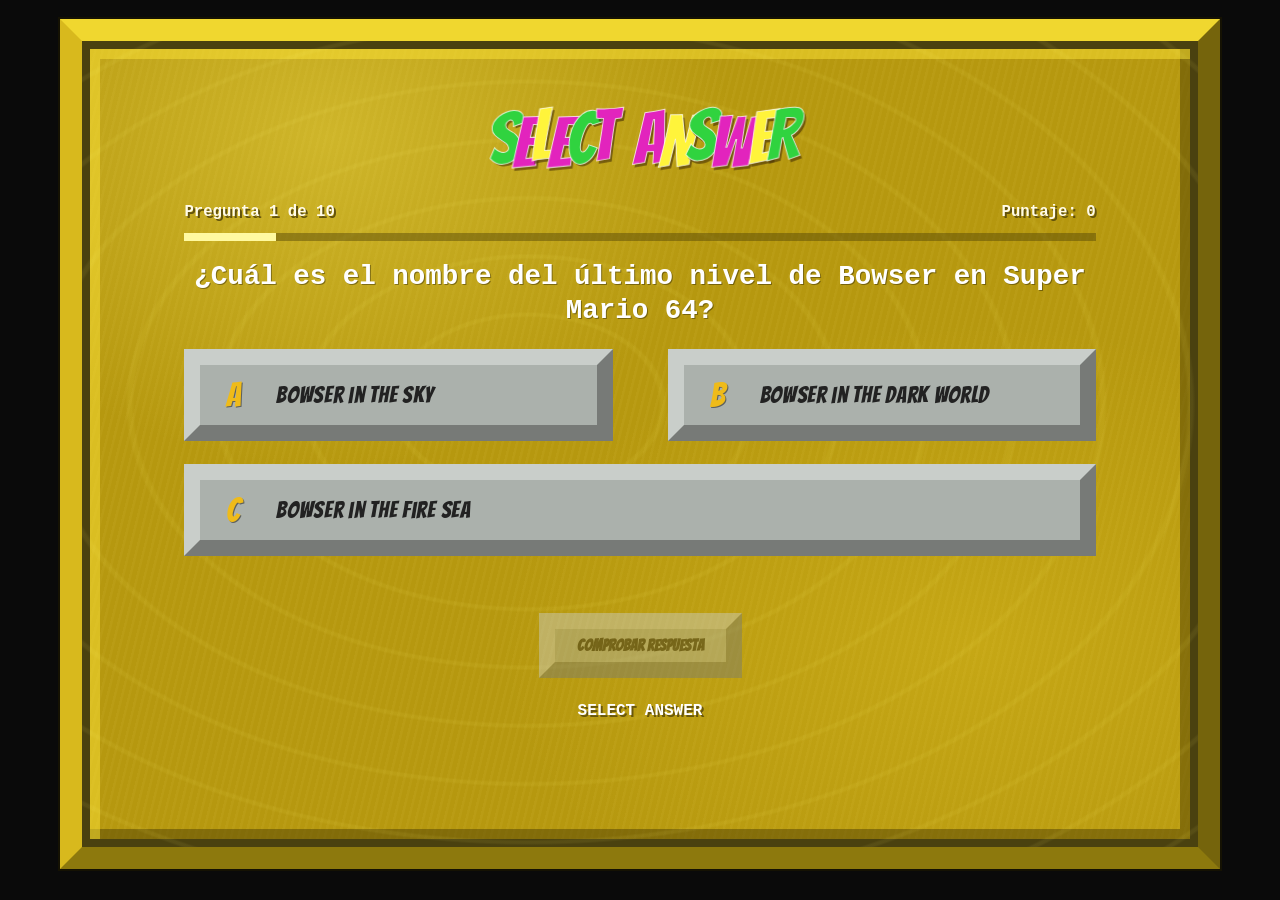
==== index.html @ d3a2a422 "Crear quiz interactivo de Super Mario 64" ====
<!DOCTYPE html>
<html lang="es">
<head>
  <meta charset="UTF-8">
  <meta name="viewport" content="width=device-width, initial-scale=1.0">
  <meta name="description" content="Quiz interactivo de cinco preguntas sobre Super Mario 64.">
  <title>Quiz de Super Mario 64</title>
  <link rel="stylesheet" href="styles.css">
</head>
<body>
  <img class="mario-hand" id="mario-hand" src="mario-hand.png" alt="" aria-hidden="true">
  <main class="quiz-shell">
    <header class="hero">
      <h1 id="screen-title" aria-label="Select Answer">
        <span class="green">S</span><span class="pink">E</span><span class="yellow">L</span><span class="pink">E</span><span class="green">C</span><span class="pink">T</span>
        <span class="pink">A</span><span class="yellow">N</span><span class="green">S</span><span class="pink">W</span><span class="yellow">E</span><span class="green">R</span>
      </h1>
    </header>

    <section class="quiz-card" id="quiz-card" aria-labelledby="question-title">
      <div class="quiz-status" aria-label="Estado de la partida">
        <p id="question-counter">Pregunta 1 de 5</p>
        <p id="score-counter" aria-live="polite">Puntaje: 0</p>
      </div>

      <div class="progress" aria-hidden="true">
        <div class="progress__bar" id="progress-bar"></div>
      </div>

      <div id="quiz-content">
        <div id="question-image-container" class="question-image-container" hidden>
          <img id="question-image" src="" alt="">
        </div>

        <h2 id="question-title"></h2>
        <div id="answers" class="answers" role="radiogroup" aria-labelledby="question-title"></div>

        <p id="feedback" class="feedback" aria-live="polite"></p>

        <div class="actions">
          <button id="check-button" class="button button--primary" type="button" disabled>
            Comprobar respuesta
          </button>
          <button id="next-button" class="button button--secondary" type="button" hidden>
            Siguiente pregunta <span aria-hidden="true">→</span>
          </button>
        </div>
      </div>

      <div id="result" class="result" hidden aria-live="polite">
        <div class="result__icon" id="result-icon" aria-hidden="true">★</div>
        <p class="result__label">Resultado final</p>
        <h2 id="result-title">¡Quiz completado!</h2>
        <p id="result-score" class="result__score"></p>
        <p id="result-message"></p>
        <button id="restart-button" class="button button--primary" type="button">
          Jugar de nuevo
        </button>
      </div>
    </section>

    <footer id="footer-help">SELECT ANSWER</footer>
  </main>

  <script src="script.js"></script>
</body>
</html>
---- styles.css ----
@import url('https://fonts.googleapis.com/css2?family=Bangers&display=swap');

:root {
  --gold: #c8a914;
  --gold-light: #efd94a;
  --gold-mid: #a88b0a;
  --gold-dark: #3e380e;
  --ink: #231d08;
  --white: #fffbe8;
}

* { box-sizing: border-box; }

html, body { min-height: 100%; }

body {
  margin: 0;
  overflow-x: hidden;
  color: var(--white);
  font-family: "Courier New", monospace;
  background: #0a0a0a;
  cursor: none;
}

button, label, input { cursor: none; }

.mario-hand {
  position: fixed;
  top: 0;
  left: 0;
  z-index: 9999;
  width: 66px;
  height: 99px;
  object-fit: contain;
  pointer-events: none;
  opacity: 0;
  filter: drop-shadow(6px 7px 2px rgba(25, 21, 5, .55));
  transform-origin: 50% 0;
  transition: opacity 80ms linear;
  will-change: transform;
}

.mario-hand.visible { opacity: 1; }

.quiz-shell {
  position: relative;
  width: min(1160px, calc(100vw - 36px));
  min-height: min(850px, calc(100vh - 38px));
  margin: 19px auto;
  padding: 62px clamp(44px, 8vw, 118px) 42px;
  overflow: hidden;
  border: 22px solid var(--gold-light);
  border-top-color: #f0d72f;
  border-left-color: #d8b91d;
  border-right-color: #75640c;
  border-bottom-color: #8d790d;
  background:
    radial-gradient(ellipse at 22% 12%, rgba(255, 239, 94, .34), transparent 33%),
    radial-gradient(ellipse at 80% 75%, rgba(255, 221, 43, .22), transparent 38%),
    repeating-linear-gradient(104deg, rgba(255,255,255,.025) 0 2px, rgba(96,68,0,.025) 3px 7px),
    #b89a0f;
  box-shadow:
    inset 0 0 0 8px #4a410f,
    inset 18px 18px 0 rgba(255, 230, 55, .5),
    inset -18px -18px 0 rgba(74, 59, 4, .48),
    0 0 0 2px #151203;
}

.quiz-shell::before {
  position: absolute;
  inset: 0;
  z-index: 0;
  pointer-events: none;
  content: "";
  background: repeating-radial-gradient(ellipse at 40% 45%, transparent 0 42px, rgba(255,234,93,.07) 45px 48px, transparent 51px 88px);
  mix-blend-mode: screen;
}

.quiz-shell > * { position: relative; z-index: 1; }

.hero { min-height: 115px; text-align: center; }

.hero h1 {
  display: flex;
  flex-wrap: wrap;
  justify-content: center;
  gap: 0 .015em;
  margin: 0;
  font: 900 clamp(2.7rem, 6.5vw, 5.2rem)/1 "Arial Black", Impact, sans-serif;
  letter-spacing: -.08em;
  text-transform: uppercase;
  -webkit-text-stroke: 2px rgba(255,255,255,.72);
  text-shadow: 3px 4px 0 #6c4310, 6px 7px 0 rgba(55,40,0,.45);
  transform: perspective(500px) rotateX(-4deg);
}

.hero h1 span { display: inline-block; transform: rotate(-3deg); }
.hero h1 span:nth-child(2n) { transform: translateY(4px) rotate(3deg); }
.hero h1 span:nth-child(3n) { transform: translateY(-3px) rotate(-1deg); }
.hero h1 span:nth-child(7) { margin-left: .32em; }
.hero .green { color: #30d33f; }
.hero .pink { color: #e224bd; }
.hero .yellow { color: #fff43b; }

.file-select { max-width: 900px; margin: 2px auto 0; }

.save-grid {
  display: grid;
  grid-template-columns: repeat(2, 1fr);
  gap: 35px 120px;
}

.save-file {
  display: grid;
  grid-template-columns: 145px 1fr;
  align-items: center;
  min-width: 0;
  padding: 0;
  border: 0;
  color: white;
  font: inherit;
  text-align: left;
  background: transparent;
  filter: drop-shadow(2px 3px 0 rgba(52,42,1,.34));
  transform-style: preserve-3d;
}

.portrait {
  position: relative;
  display: grid;
  width: 145px;
  height: 102px;
  place-items: center;
  overflow: hidden;
  border: 2px solid #859d83;
  color: rgba(40, 70, 48, .46);
  background: #cbd8bd url("file-plate.png") center / 100% 100% no-repeat;
  box-shadow: inset 9px 0 0 rgba(255,255,255,.32), inset -12px -10px 0 rgba(46,68,43,.25), 8px 8px 0 #555f41;
  transform: perspective(250px) rotateY(3deg);
}

.cap, .face { display: none; }

.portrait::after {
  position: absolute;
  inset: 0;
  content: "";
  background: repeating-linear-gradient(0deg, transparent 0 3px, rgba(41,63,42,.08) 4px 5px);
}

.cap {
  position: absolute;
  top: 18px;
  z-index: 1;
  width: 58px;
  padding: 2px 0 5px;
  border-radius: 50% 50% 20% 20%;
  color: #778b71;
  background: #bdcbb4;
  font: 900 1.25rem Arial, sans-serif;
  text-align: center;
  box-shadow: 0 5px 0 #91a68b;
}

.face { position: relative; z-index: 1; margin-top: 31px; font: 900 .78rem Arial, sans-serif; }

.save-copy {
  display: flex;
  min-width: 0;
  padding-left: 22px;
  flex-direction: column;
  justify-content: center;
}

.mario-name {
  margin-bottom: 2px;
  color: white;
  font-size: clamp(1.25rem, 2.5vw, 2.15rem);
  letter-spacing: -.1em;
  text-shadow: 2px 3px 0 rgba(78,59,0,.58);
  white-space: nowrap;
}

.new { display: flex; margin-left: 0; line-height: .9; }
.new i {
  font: 900 clamp(2.55rem, 4.3vw, 4rem) "Arial Black", sans-serif;
  font-style: normal;
  letter-spacing: -.18em;
  -webkit-text-stroke: 1px rgba(255,255,255,.55);
  text-shadow: 3px 4px 0 rgba(48,43,8,.48);
}
.new i:nth-child(1) { color: #175fed; }
.new i:nth-child(2) { color: #f02dbf; }
.new i:nth-child(3) { color: #f6f122; }

.save-file:hover .portrait,
.save-file:focus-visible .portrait { filter: brightness(1.16); outline: 4px solid white; outline-offset: 5px; }
.save-file:focus-visible { outline: none; }
.save-file:hover .new { transform: scale(1.04); transform-origin: left center; }

.save-file.opening { z-index: 5; animation: file-open 320ms steps(16, end) forwards; }
.file-select.is-opening .save-file:not(.opening) { opacity: .25; }

.menu-options {
  display: grid;
  grid-template-columns: repeat(4, 1fr);
  gap: 60px;
  margin-top: 70px;
}

.menu-option {
  padding: 0;
  border: 0;
  color: white;
  font: inherit;
  background: transparent;
  text-shadow: 2px 3px 0 rgba(55,43,1,.64);
}

.menu-option span {
  display: block;
  width: 100%;
  height: 82px;
  margin-bottom: 8px;
  border: 1px solid rgba(25,25,30,.4);
  background: var(--button-color) var(--button-texture) center / 100% 100% no-repeat;
  box-shadow: inset 11px 10px 0 rgba(255,255,255,.13), inset -14px -12px 0 rgba(0,0,0,.34), 8px 8px 0 rgba(55,47,2,.45);
  transform: perspective(200px) rotateY(-3deg);
}

.menu-option b { font-size: clamp(1.15rem, 2.4vw, 2rem); letter-spacing: -.12em; }
.menu-option:hover span, .menu-option:focus-visible span { outline: 4px solid white; outline-offset: 5px; filter: brightness(1.2); }
.menu-option:focus-visible { outline: none; }
.score { --button-color: #0ac13f; --button-texture: url("button-score.png"); }
.copy { --button-color: #3759d8; --button-texture: url("button-copy.png"); }
.erase { --button-color: #b8474b; --button-texture: url("button-erase.png"); }
.stereo { --button-color: #c539cb; --button-texture: url("button-stereo.png"); }
.button-bounce { animation: option-bounce 420ms steps(4, end); }

.menu-message {
  min-height: 20px;
  margin: 22px 0 -8px;
  color: #fff5b1;
  font-weight: 700;
  text-align: center;
  text-shadow: 2px 2px 0 #6d5910;
}

.quiz-card { max-width: 910px; margin: 0 auto; padding-top: 2px; }

.quiz-status {
  display: flex;
  justify-content: space-between;
  gap: 18px;
  font-size: 1.08rem;
  font-weight: 700;
  text-shadow: 2px 2px 0 #63530b;
}

.quiz-status p { margin: 0; }

.progress {
  height: 10px;
  margin: 12px 0 22px;
  padding: 2px;
  border: 2px solid #4a3d08;
  background: #8f790e;
}

.progress__bar { width: 10%; height: 100%; background: #fff43b; transition: width 260ms steps(10, end); }

.question-image-container {
  width: min(480px, 100%);
  margin: 0 auto 17px;
  border: 5px solid #e2d44e;
  box-shadow: inset 0 0 0 2px #4f4309, 8px 8px 0 rgba(58,47,2,.45);
}

.question-image-container img { display: block; width: 100%; aspect-ratio: 16/9; object-fit: cover; }

h2 {
  margin: 0 0 20px;
  color: white;
  font: 700 clamp(1.28rem, 2.8vw, 2rem)/1.25 "Courier New", monospace;
  text-align: center;
  text-shadow: 2px 3px 0 #62500b;
}

.answers { display: grid; grid-template-columns: repeat(2, 1fr); gap: 18px 55px; }

.answer {
  position: relative;
  display: flex;
  align-items: center;
  min-height: 79px;
  padding: 10px 15px 10px 73px;
  border: 0;
  color: white;
  background: repeating-radial-gradient(ellipse at 60% 40%, rgba(255,255,255,.07) 0 5px, transparent 7px 18px), #3759d8;
  box-shadow: inset 10px 9px 0 rgba(255,255,255,.15), inset -12px -10px 0 rgba(0,0,0,.34), 7px 7px 0 rgba(55,47,2,.45);
  transition: filter 100ms linear;
}

.answer:nth-child(3) { grid-column: 1/-1; width: calc(50% - 28px); justify-self: center; }
.answer:hover, .answer:focus-within { filter: brightness(1.18); outline: 4px solid white; outline-offset: 5px; }

.answer__letter {
  position: absolute;
  left: 18px;
  color: #fff43b;
  font: 900 2.2rem "Arial Black", sans-serif;
  text-shadow: 2px 3px 0 #433807;
}

.answer input { position: absolute; width: 1px; height: 1px; opacity: 0; }
.answer__text { font-size: .94rem; font-weight: 700; text-shadow: 1px 2px 0 #1d3385; }
.answer.selected { background-color: #b43cb6; animation: selected-flash 500ms steps(2,end) infinite; }
.answer.correct { background-color: #16a43a; animation: none; }
.answer.incorrect { background-color: #c44242; animation: none; }
.answer.locked { pointer-events: none; }

.feedback { min-height: 27px; margin: 18px 0 0; font-weight: 700; text-align: center; text-shadow: 2px 2px 0 #67540b; }
.feedback--correct { color: #d9ff9f; }
.feedback--incorrect { color: #ffd0c4; }
.actions { display: flex; justify-content: center; margin-top: 12px; }

.button {
  min-height: 50px;
  padding: 9px 22px;
  border: 0;
  color: white;
  font: 700 1rem "Courier New", monospace;
  text-shadow: 2px 2px 0 rgba(0,0,0,.5);
  background: #b8474b;
  box-shadow: inset 9px 8px 0 rgba(255,255,255,.13), inset -10px -8px 0 rgba(0,0,0,.3), 6px 6px 0 rgba(55,47,2,.45);
}
.button--secondary { background: #0aaf3a; }
.button:hover:not(:disabled), .button:focus-visible { filter: brightness(1.2); outline: 4px solid white; outline-offset: 4px; }
.button:disabled { opacity: .45; }

.result { padding-top: 22px; text-align: center; }
.result__icon { color: #fff43b; font: 900 6rem "Arial Black", sans-serif; text-shadow: 5px 6px 0 #66550b; animation: star-pop 400ms steps(8,end); }
.result__label { margin: 0; }
.result h2 { margin: 5px 0; font-size: 2.3rem; }
.result__score { margin: 0 0 8px; color: #fff43b; font-size: 3rem; font-weight: 700; text-shadow: 3px 3px 0 #67540b; }
.result #result-message { margin: 0 0 24px; font-weight: 700; }

footer {
  margin-top: 24px;
  color: white;
  font-weight: 700;
  text-align: center;
  text-shadow: 2px 2px 0 #69570b;
}

[hidden] { display: none !important; }

@keyframes file-open {
  0% { transform: scale(1) rotateY(0); }
  50% { transform: scale(1.75) rotateY(180deg); }
  100% { transform: scale(3.2) rotateY(360deg); opacity: 0; }
}
@keyframes option-bounce { 50% { transform: scale(1.12); } }
@keyframes selected-flash { 50% { filter: brightness(1.35); } }
@keyframes star-pop { from { transform: scale(.2) rotate(-90deg); } to { transform: scale(1) rotate(0); } }

@media (max-width: 760px) {
  body, button, label, input { cursor: auto; }
  .mario-hand { display: none; }
  .quiz-shell { width: calc(100vw - 12px); min-height: calc(100vh - 12px); margin: 6px auto; padding: 38px 23px 28px; border-width: 12px; }
  .hero { min-height: 84px; }
  .save-grid { gap: 27px 20px; }
  .save-file { grid-template-columns: 82px 1fr; }
  .portrait { width: 82px; height: 68px; }
  .save-copy { padding-left: 11px; }
  .mario-name { font-size: .98rem; }
  .new i { font-size: 2rem; }
  .cap { top: 9px; width: 42px; font-size: .9rem; }
  .face { margin-top: 24px; font-size: .53rem; }
  .menu-options { gap: 13px; margin-top: 48px; }
  .menu-option span { height: 55px; }
  .menu-option b { font-size: .76rem; }
  .answers { grid-template-columns: 1fr; gap: 13px; }
  .answer:nth-child(3) { grid-column: auto; width: 100%; }
  .answer { min-height: 66px; }
}

/* Final menu-grid pass: all answer choices share the same outset gray tile. */
.answer, .answer:nth-child(3) {
  width: 100%;
  min-height: 92px;
  padding: 13px 20px 13px 76px;
  color: #222;
  background: #abb1ac;
  border: 1em outset #c9ceca;
  box-shadow: none;
  filter: none;
  transform: none;
}
.answer::before { display: none; }
.answer__letter { left: 26px; color: #efbb19; font: 400 2.1rem Bangers, sans-serif; text-shadow: 1px 1px rgba(0,0,0,.45); }
.answer__text { color: #222; font: 400 clamp(1rem, 1.8vw, 1.45rem) Bangers, "Courier New", monospace; letter-spacing: .03em; text-shadow: none; }
.answer:hover, .answer:focus-within { filter: brightness(1.12); outline: none; }
.answer.selected { background: #efbb19; border-width: .7em; animation: none; }
.answer.correct { background: #62ad62; border-width: .7em; }
.answer.incorrect { background: #d77b7b; border-width: .7em; }
.button { border: 1em outset #c9ceca; background: #abb1ac; color: #222; font-family: Bangers, sans-serif; text-shadow: none; box-shadow: none; }
.button--secondary { background: #347bdf; color: white; }
.hero h1 { letter-spacing: .04em; }
h2 { letter-spacing: 0; }

/* Adapted two-column menu layout inspired by the CodePen recreation. */
.hero h1 {
  font-family: "Bangers", "Arial Black", sans-serif;
  font-size: clamp(3.3rem, 7vw, 6.2rem);
  font-weight: 400;
  letter-spacing: .04em;
  -webkit-text-stroke: 1px rgba(255,255,255,.75);
  text-shadow: 2px 3px 0 rgba(77,53,5,.65);
}
.quiz-card { max-width: 100%; }
.quiz-status { font-family: "Courier New", monospace; }
.progress { height: 8px; margin: 12px 0 24px; border: 0; padding: 0; background: rgba(78,64,5,.45); }
.progress__bar { background: #fff9a0; box-shadow: none; }
h2 { font-family: "Courier New", monospace; font-weight: 700; text-shadow: 1px 1px rgba(0,0,0,.35); }
.answers { grid-template-columns: repeat(2, minmax(0, 1fr)); gap: 28px 34px; align-items: stretch; }
.answer, .answer:nth-child(3) {
  width: 100%;
  min-height: 92px;
  padding: 13px 20px 13px 76px;
  color: #222;
  background: #abb1ac;
  border: 1em outset #c9ceca;
  box-shadow: none;
  filter: none;
  transform: none;
  transition: border-width .18s ease, filter .18s ease;
}
.answer::before { display: none; }
.answer__letter { left: 26px; color: #efbb19; font: 400 2.1rem Bangers, sans-serif; text-shadow: 1px 1px rgba(0,0,0,.45); }
.answer__text { color: #222; font: 400 clamp(1rem, 1.8vw, 1.45rem) Bangers, "Courier New", monospace; letter-spacing: .03em; text-shadow: none; }
.answer:hover, .answer:focus-within { filter: brightness(1.12); outline: none; }
.answer.selected { background: #efbb19; border-width: .7em; animation: none; }
.answer.correct { background: #62ad62; border-width: .7em; }
.answer.incorrect { background: #d77b7b; border-width: .7em; }
.button { border: 1em outset #c9ceca; background: #abb1ac; color: #222; font-family: Bangers, sans-serif; text-shadow: none; box-shadow: none; }
.button--secondary { background: #347bdf; color: white; }
.feedback { color: #fffbe8; text-shadow: 1px 1px rgba(0,0,0,.4); }
.feedback--correct { color: #d4ffd4; }
.feedback--incorrect { color: #ffe0d8; }

@media (prefers-reduced-motion: reduce) {
  *, *::before, *::after { animation: none !important; transition: none !important; }
}

/* File-select visual language applied to the quiz itself. */
.mario-hand { width: 64px; height: 64px; filter: drop-shadow(3px 4px 1px rgba(25, 21, 5, .55)); }
.hero { min-height: 98px; }
.hero h1 { font-size: clamp(2.45rem, 5.7vw, 4.55rem); letter-spacing: -.1em; }
.quiz-card { max-width: 960px; }
.quiz-status { font-size: .98rem; }
.progress { margin-bottom: 19px; }
h2 { max-width: 900px; margin-left: auto; margin-right: auto; font-size: clamp(1.2rem, 2.5vw, 1.72rem); }
.answers { gap: 23px 55px; }
.answer {
  min-height: 108px;
  padding: 13px 12px 13px 174px;
  color: #fff;
  background: transparent;
  box-shadow: none;
  filter: none;
}
.answer::before {
  position: absolute;
  inset: 0 auto 0 0;
  width: 145px;
  content: "";
  background: #cbd8bd url("file-plate.png") center / 100% 100% no-repeat;
  box-shadow: inset 5px 0 0 rgba(255,255,255,.2);
  transform: perspective(250px) rotateY(3deg);
}
.answer__letter { left: 22px; z-index: 1; color: #fff; font: 700 1.4rem "Courier New", monospace; text-shadow: 1px 2px 0 #43513f; }
.answer__text { z-index: 1; font-size: clamp(.78rem, 1.35vw, 1rem); font-weight: 700; color: #fff; text-shadow: none; }
.answer:hover, .answer:focus-within { filter: brightness(1.12); outline: none; }
.answer.selected { background: transparent; animation: selected-file 500ms steps(2,end) infinite; }
.answer.correct, .answer.incorrect { background: transparent; animation: none; }
.answer.correct::before { filter: hue-rotate(72deg) saturate(1.4); }
.answer.incorrect::before { filter: sepia(1) saturate(2) hue-rotate(300deg); }
.answer:nth-child(3) { width: calc(50% - 28px); }
.button { min-height: 48px; padding: 8px 22px; background: #0ac13f url("button-score.png") center / 100% 100% no-repeat; box-shadow: inset 7px 6px 0 rgba(255,255,255,.13); text-shadow: none; }
.button--secondary { background-image: url("button-copy.png"); }
.result__icon { font-size: 4.8rem; }
@keyframes selected-file { 50% { filter: brightness(1.3); } }

@media (max-width: 760px) {
  .answer { min-height: 86px; padding-left: 116px; }
  .answer::before { width: 105px; }
  .answer__letter { left: 14px; }
  .answer:nth-child(3) { width: 100%; }
}

/* Final tile treatment, kept after the responsive rules. */
.answer, .answer:nth-child(3) {
  width: 100%;
  min-height: 92px;
  padding: 13px 20px 13px 76px;
  color: #222;
  background: #abb1ac;
  border: 1em outset #c9ceca;
  box-shadow: none;
  filter: none;
  transform: none;
}
.answer::before { display: none; }
.answer__letter { left: 26px; color: #efbb19; font: 400 2.1rem Bangers, sans-serif; text-shadow: 1px 1px rgba(0,0,0,.45); }
.answer__text { color: #222; font: 400 clamp(1rem, 1.8vw, 1.45rem) Bangers, "Courier New", monospace; letter-spacing: .03em; text-shadow: none; }
.answer:hover, .answer:focus-within { filter: brightness(1.12); outline: none; }
.answer.selected { background: #efbb19; border-width: .7em; animation: none; }
.answer.correct { background: #62ad62; border-width: .7em; }
.answer.incorrect { background: #d77b7b; border-width: .7em; }
.button { border: 1em outset #c9ceca; background: #abb1ac; color: #222; font-family: Bangers, sans-serif; text-shadow: none; box-shadow: none; }
.button--secondary { background: #347bdf; color: white; }
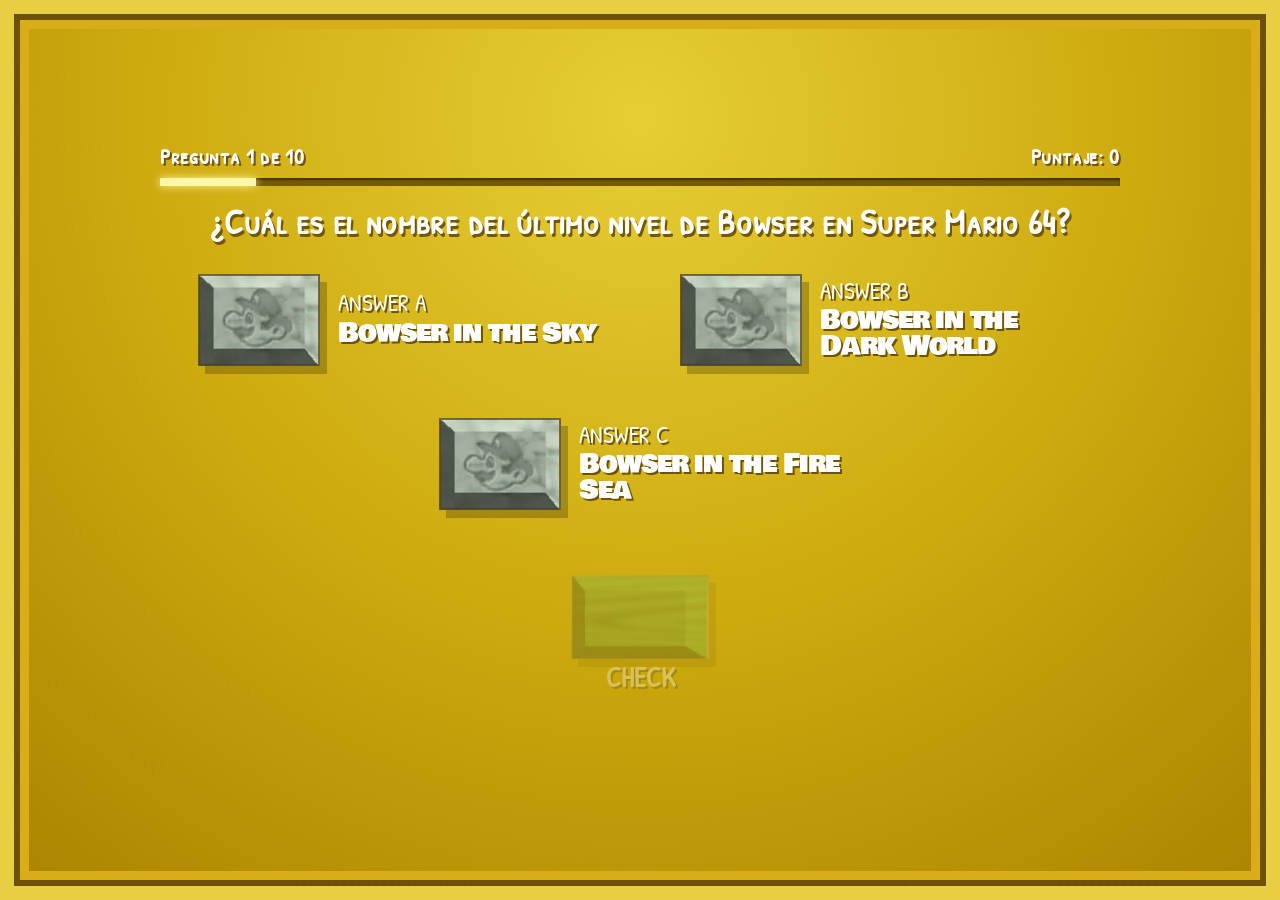
==== commit fcca2274: "Mejora interfaz estilo SM64" ====
--- a/index.html
+++ b/index.html
@@ -1,65 +1,48 @@
-<!DOCTYPE html>
+<!doctype html>
 <html lang="es">
 <head>
-  <meta charset="UTF-8">
-  <meta name="viewport" content="width=device-width, initial-scale=1.0">
-  <meta name="description" content="Quiz interactivo de cinco preguntas sobre Super Mario 64.">
-  <title>Quiz de Super Mario 64</title>
+  <meta charset="utf-8">
+  <meta name="viewport" content="width=device-width,initial-scale=1">
+  <meta name="description" content="Quiz de Super Mario 64 inspirado en el menú File Select.">
+  <title>SM64 Quiz</title>
   <link rel="stylesheet" href="styles.css">
 </head>
 <body>
-  <img class="mario-hand" id="mario-hand" src="mario-hand.png" alt="" aria-hidden="true">
-  <main class="quiz-shell">
+  <img id="mario-hand" class="mario-hand" src="mario-hand.png" alt="" aria-hidden="true">
+
+  <main class="screen">
     <header class="hero">
-      <h1 id="screen-title" aria-label="Select Answer">
-        <span class="green">S</span><span class="pink">E</span><span class="yellow">L</span><span class="pink">E</span><span class="green">C</span><span class="pink">T</span>
-        <span class="pink">A</span><span class="yellow">N</span><span class="green">S</span><span class="pink">W</span><span class="yellow">E</span><span class="green">R</span>
-      </h1>
+      <h1 id="logo" class="logo" aria-label="Select Answer"></h1>
     </header>
 
-    <section class="quiz-card" id="quiz-card" aria-labelledby="question-title">
-      <div class="quiz-status" aria-label="Estado de la partida">
-        <p id="question-counter">Pregunta 1 de 5</p>
-        <p id="score-counter" aria-live="polite">Puntaje: 0</p>
-      </div>
+    <section class="hud" aria-label="Estado del quiz">
+      <span id="question-counter">Pregunta 1 de 10</span>
+      <span id="score-counter" aria-live="polite">Puntaje: 0</span>
+      <div class="progress"><div id="progress-bar"></div></div>
+    </section>
 
-      <div class="progress" aria-hidden="true">
-        <div class="progress__bar" id="progress-bar"></div>
-      </div>
-
+    <section class="quiz" aria-labelledby="question-title">
       <div id="quiz-content">
-        <div id="question-image-container" class="question-image-container" hidden>
+        <h2 id="question-title" tabindex="-1"></h2>
+        <div id="question-image-container" class="question-image" hidden>
           <img id="question-image" src="" alt="">
         </div>
-
-        <h2 id="question-title"></h2>
         <div id="answers" class="answers" role="radiogroup" aria-labelledby="question-title"></div>
-
         <p id="feedback" class="feedback" aria-live="polite"></p>
-
         <div class="actions">
-          <button id="check-button" class="button button--primary" type="button" disabled>
-            Comprobar respuesta
-          </button>
-          <button id="next-button" class="button button--secondary" type="button" hidden>
-            Siguiente pregunta <span aria-hidden="true">→</span>
-          </button>
+          <button id="check-button" class="menu-button score" type="button" disabled><span>CHECK</span></button>
+          <button id="next-button" class="menu-button copy" type="button" hidden><span id="next-label">NEXT</span></button>
         </div>
       </div>
 
       <div id="result" class="result" hidden aria-live="polite">
-        <div class="result__icon" id="result-icon" aria-hidden="true">★</div>
-        <p class="result__label">Resultado final</p>
-        <h2 id="result-title">¡Quiz completado!</h2>
-        <p id="result-score" class="result__score"></p>
+        <div id="result-icon" class="result-icon">★</div>
+        <h2 id="result-title">QUIZ COMPLETE</h2>
+        <p id="result-score"></p>
         <p id="result-message"></p>
-        <button id="restart-button" class="button button--primary" type="button">
-          Jugar de nuevo
-        </button>
+        <button id="restart-button" class="menu-button erase" type="button"><span>RETRY</span></button>
       </div>
     </section>
-
-    <footer id="footer-help">SELECT ANSWER</footer>
   </main>
 
   <script src="script.js"></script>
--- a/styles.css
+++ b/styles.css
@@ -1,522 +1,19 @@
-@import url('https://fonts.googleapis.com/css2?family=Bangers&display=swap');
+@import url('https://fonts.googleapis.com/css2?family=Bowlby+One+SC&family=Patrick+Hand+SC&display=swap');
 
-:root {
-  --gold: #c8a914;
-  --gold-light: #efd94a;
-  --gold-mid: #a88b0a;
-  --gold-dark: #3e380e;
-  --ink: #231d08;
-  --white: #fffbe8;
-}
+*{box-sizing:border-box}html,body{margin:0;min-height:100%;background:#967300}body{color:#fff;cursor:none;overflow-x:hidden;font-family:'Patrick Hand SC',cursive}button,label,input{cursor:none}[hidden]{display:none!important}
+body:before{content:"";position:fixed;inset:0;pointer-events:none;opacity:.18;background:repeating-linear-gradient(96deg,transparent 0 5px,rgba(255,255,255,.09) 6px,transparent 8px)}
+.screen{min-height:100vh;padding:24px clamp(24px,7vw,92px) 38px;background:radial-gradient(circle at 50% 13%,#e6ce35 0,#cdaa0e 50%,#aa8200 100%);box-shadow:inset 0 0 0 14px #e9ce44,inset 0 0 0 20px #6c5208,inset 0 0 0 29px #d8ad17}
 
-* { box-sizing: border-box; }
+.hero{min-height:112px;display:flex;align-items:center;justify-content:center;perspective:900px}.logo{margin:0;display:flex;flex-wrap:wrap;justify-content:center;gap:18px;transform:rotate(-2deg) rotateX(5deg)}.logo-word{display:inline-flex;align-items:flex-end}.logo-letter{display:inline-block;font:normal clamp(2.7rem,5.8vw,5.4rem)/.82 'Bowlby One SC','Arial Black',sans-serif;letter-spacing:-.07em;-webkit-text-stroke:1px #fff6be;text-shadow:1px 1px #fff3b1,4px 4px #9a347f,7px 8px rgba(70,48,0,.42);transform-origin:50% 90%}.logo-letter:nth-child(3n+1){transform:translateY(2px) rotate(-5deg) skewX(-3deg)}.logo-letter:nth-child(3n+2){transform:translateY(-4px) rotate(3deg) skewX(2deg)}.logo-letter:nth-child(3n){transform:translateY(1px) rotate(-1deg)}.lc0{color:#39d64f}.lc1{color:#ef35bf}.lc2{color:#ffe343}
 
-html, body { min-height: 100%; }
+.hud{width:min(960px,100%);margin:5px auto 18px;display:grid;grid-template-columns:1fr 1fr;gap:7px;font-size:clamp(1rem,1.7vw,1.35rem);font-weight:700;letter-spacing:.03em;text-shadow:2px 2px #705400}.hud span:last-of-type{text-align:right}.progress{grid-column:1/-1;height:8px;background:#745908;box-shadow:inset 0 2px 2px #433300}.progress>div{height:100%;width:10%;background:#fff6a7;box-shadow:0 0 8px #fff4a0;transition:width .2s}
+.quiz{width:min(980px,100%);margin:auto}#question-title{margin:0 auto 22px;max-width:900px;text-align:center;font-size:clamp(1.65rem,2.7vw,2.35rem);line-height:1.05;letter-spacing:.02em;text-shadow:2px 3px #725600}.question-image{width:min(400px,84%);margin:0 auto 20px;padding:5px;background:#755f08;box-shadow:6px 7px rgba(67,49,0,.3)}.question-image img{display:block;width:100%;aspect-ratio:16/9;object-fit:cover}
 
-body {
-  margin: 0;
-  overflow-x: hidden;
-  color: var(--white);
-  font-family: "Courier New", monospace;
-  background: #0a0a0a;
-  cursor: none;
-}
+.answers{width:min(900px,100%);margin:auto;display:grid;grid-template-columns:repeat(2,minmax(0,1fr));gap:28px 64px}.answer{position:relative;min-height:116px;display:grid;grid-template-columns:122px 1fr;align-items:center;gap:18px;padding:7px 8px;border:0;background:transparent;transition:transform .1s}.answer:nth-child(3):last-child{grid-column:1/-1;width:calc(50% - 32px);justify-self:center}.answer input{position:absolute;opacity:0;pointer-events:none}.file-pic{position:relative;display:block;width:122px;aspect-ratio:143/108;background:url('file-plate.png') center/100% 100% no-repeat;filter:saturate(.76) contrast(1.05);box-shadow:7px 8px rgba(67,50,4,.3);transform-origin:center;transition:transform .1s,filter .1s}.file-pic:after{content:"";position:absolute;inset:0;border:2px solid rgba(73,68,38,.68)}.file-copy{min-width:0;text-shadow:2px 2px #6e5200}.slot{display:block;color:#fff;font-size:1.45rem;line-height:.9;letter-spacing:.02em}.choice{display:block;margin-top:7px;font:normal clamp(1.45rem,2.1vw,1.95rem)/.96 'Bowlby One SC','Arial Black',sans-serif;letter-spacing:-.04em;word-break:normal}.rainbow-letter{display:inline-block;text-shadow:1px 1px #fff0ad,3px 3px #7e2a74,5px 5px rgba(70,50,0,.28)}.rc0{color:#1788ff}.rc1{color:#f237bd}.rc2{color:#ffe22d}.rc3{color:#4adc4a}
+.answer:hover{transform:translateY(-4px) scale(1.035);z-index:3}.answer:hover .file-pic{transform:scale(1.07);filter:brightness(1.14) saturate(.9)}.answer.selected .file-pic{transform:scale(1.09);filter:brightness(1.18) saturate(1);outline:4px solid #fff;outline-offset:3px}.answer.selected .file-copy{transform:translateX(3px)}.answer.correct .file-pic{outline:4px solid #66f26d;outline-offset:3px}.answer.incorrect .file-pic{outline:4px solid #ff6a6a;outline-offset:3px}.answer.locked{pointer-events:none}.answer.correct .choice{filter:brightness(1.15)}.answer.incorrect .choice{filter:saturate(.55) brightness(.9)}
 
-button, label, input { cursor: none; }
-
-.mario-hand {
-  position: fixed;
-  top: 0;
-  left: 0;
-  z-index: 9999;
-  width: 66px;
-  height: 99px;
-  object-fit: contain;
-  pointer-events: none;
-  opacity: 0;
-  filter: drop-shadow(6px 7px 2px rgba(25, 21, 5, .55));
-  transform-origin: 50% 0;
-  transition: opacity 80ms linear;
-  will-change: transform;
-}
-
-.mario-hand.visible { opacity: 1; }
-
-.quiz-shell {
-  position: relative;
-  width: min(1160px, calc(100vw - 36px));
-  min-height: min(850px, calc(100vh - 38px));
-  margin: 19px auto;
-  padding: 62px clamp(44px, 8vw, 118px) 42px;
-  overflow: hidden;
-  border: 22px solid var(--gold-light);
-  border-top-color: #f0d72f;
-  border-left-color: #d8b91d;
-  border-right-color: #75640c;
-  border-bottom-color: #8d790d;
-  background:
-    radial-gradient(ellipse at 22% 12%, rgba(255, 239, 94, .34), transparent 33%),
-    radial-gradient(ellipse at 80% 75%, rgba(255, 221, 43, .22), transparent 38%),
-    repeating-linear-gradient(104deg, rgba(255,255,255,.025) 0 2px, rgba(96,68,0,.025) 3px 7px),
-    #b89a0f;
-  box-shadow:
-    inset 0 0 0 8px #4a410f,
-    inset 18px 18px 0 rgba(255, 230, 55, .5),
-    inset -18px -18px 0 rgba(74, 59, 4, .48),
-    0 0 0 2px #151203;
-}
-
-.quiz-shell::before {
-  position: absolute;
-  inset: 0;
-  z-index: 0;
-  pointer-events: none;
-  content: "";
-  background: repeating-radial-gradient(ellipse at 40% 45%, transparent 0 42px, rgba(255,234,93,.07) 45px 48px, transparent 51px 88px);
-  mix-blend-mode: screen;
-}
-
-.quiz-shell > * { position: relative; z-index: 1; }
-
-.hero { min-height: 115px; text-align: center; }
-
-.hero h1 {
-  display: flex;
-  flex-wrap: wrap;
-  justify-content: center;
-  gap: 0 .015em;
-  margin: 0;
-  font: 900 clamp(2.7rem, 6.5vw, 5.2rem)/1 "Arial Black", Impact, sans-serif;
-  letter-spacing: -.08em;
-  text-transform: uppercase;
-  -webkit-text-stroke: 2px rgba(255,255,255,.72);
-  text-shadow: 3px 4px 0 #6c4310, 6px 7px 0 rgba(55,40,0,.45);
-  transform: perspective(500px) rotateX(-4deg);
-}
-
-.hero h1 span { display: inline-block; transform: rotate(-3deg); }
-.hero h1 span:nth-child(2n) { transform: translateY(4px) rotate(3deg); }
-.hero h1 span:nth-child(3n) { transform: translateY(-3px) rotate(-1deg); }
-.hero h1 span:nth-child(7) { margin-left: .32em; }
-.hero .green { color: #30d33f; }
-.hero .pink { color: #e224bd; }
-.hero .yellow { color: #fff43b; }
-
-.file-select { max-width: 900px; margin: 2px auto 0; }
-
-.save-grid {
-  display: grid;
-  grid-template-columns: repeat(2, 1fr);
-  gap: 35px 120px;
-}
-
-.save-file {
-  display: grid;
-  grid-template-columns: 145px 1fr;
-  align-items: center;
-  min-width: 0;
-  padding: 0;
-  border: 0;
-  color: white;
-  font: inherit;
-  text-align: left;
-  background: transparent;
-  filter: drop-shadow(2px 3px 0 rgba(52,42,1,.34));
-  transform-style: preserve-3d;
-}
-
-.portrait {
-  position: relative;
-  display: grid;
-  width: 145px;
-  height: 102px;
-  place-items: center;
-  overflow: hidden;
-  border: 2px solid #859d83;
-  color: rgba(40, 70, 48, .46);
-  background: #cbd8bd url("file-plate.png") center / 100% 100% no-repeat;
-  box-shadow: inset 9px 0 0 rgba(255,255,255,.32), inset -12px -10px 0 rgba(46,68,43,.25), 8px 8px 0 #555f41;
-  transform: perspective(250px) rotateY(3deg);
-}
-
-.cap, .face { display: none; }
-
-.portrait::after {
-  position: absolute;
-  inset: 0;
-  content: "";
-  background: repeating-linear-gradient(0deg, transparent 0 3px, rgba(41,63,42,.08) 4px 5px);
-}
-
-.cap {
-  position: absolute;
-  top: 18px;
-  z-index: 1;
-  width: 58px;
-  padding: 2px 0 5px;
-  border-radius: 50% 50% 20% 20%;
-  color: #778b71;
-  background: #bdcbb4;
-  font: 900 1.25rem Arial, sans-serif;
-  text-align: center;
-  box-shadow: 0 5px 0 #91a68b;
-}
-
-.face { position: relative; z-index: 1; margin-top: 31px; font: 900 .78rem Arial, sans-serif; }
-
-.save-copy {
-  display: flex;
-  min-width: 0;
-  padding-left: 22px;
-  flex-direction: column;
-  justify-content: center;
-}
-
-.mario-name {
-  margin-bottom: 2px;
-  color: white;
-  font-size: clamp(1.25rem, 2.5vw, 2.15rem);
-  letter-spacing: -.1em;
-  text-shadow: 2px 3px 0 rgba(78,59,0,.58);
-  white-space: nowrap;
-}
-
-.new { display: flex; margin-left: 0; line-height: .9; }
-.new i {
-  font: 900 clamp(2.55rem, 4.3vw, 4rem) "Arial Black", sans-serif;
-  font-style: normal;
-  letter-spacing: -.18em;
-  -webkit-text-stroke: 1px rgba(255,255,255,.55);
-  text-shadow: 3px 4px 0 rgba(48,43,8,.48);
-}
-.new i:nth-child(1) { color: #175fed; }
-.new i:nth-child(2) { color: #f02dbf; }
-.new i:nth-child(3) { color: #f6f122; }
-
-.save-file:hover .portrait,
-.save-file:focus-visible .portrait { filter: brightness(1.16); outline: 4px solid white; outline-offset: 5px; }
-.save-file:focus-visible { outline: none; }
-.save-file:hover .new { transform: scale(1.04); transform-origin: left center; }
-
-.save-file.opening { z-index: 5; animation: file-open 320ms steps(16, end) forwards; }
-.file-select.is-opening .save-file:not(.opening) { opacity: .25; }
-
-.menu-options {
-  display: grid;
-  grid-template-columns: repeat(4, 1fr);
-  gap: 60px;
-  margin-top: 70px;
-}
-
-.menu-option {
-  padding: 0;
-  border: 0;
-  color: white;
-  font: inherit;
-  background: transparent;
-  text-shadow: 2px 3px 0 rgba(55,43,1,.64);
-}
-
-.menu-option span {
-  display: block;
-  width: 100%;
-  height: 82px;
-  margin-bottom: 8px;
-  border: 1px solid rgba(25,25,30,.4);
-  background: var(--button-color) var(--button-texture) center / 100% 100% no-repeat;
-  box-shadow: inset 11px 10px 0 rgba(255,255,255,.13), inset -14px -12px 0 rgba(0,0,0,.34), 8px 8px 0 rgba(55,47,2,.45);
-  transform: perspective(200px) rotateY(-3deg);
-}
-
-.menu-option b { font-size: clamp(1.15rem, 2.4vw, 2rem); letter-spacing: -.12em; }
-.menu-option:hover span, .menu-option:focus-visible span { outline: 4px solid white; outline-offset: 5px; filter: brightness(1.2); }
-.menu-option:focus-visible { outline: none; }
-.score { --button-color: #0ac13f; --button-texture: url("button-score.png"); }
-.copy { --button-color: #3759d8; --button-texture: url("button-copy.png"); }
-.erase { --button-color: #b8474b; --button-texture: url("button-erase.png"); }
-.stereo { --button-color: #c539cb; --button-texture: url("button-stereo.png"); }
-.button-bounce { animation: option-bounce 420ms steps(4, end); }
-
-.menu-message {
-  min-height: 20px;
-  margin: 22px 0 -8px;
-  color: #fff5b1;
-  font-weight: 700;
-  text-align: center;
-  text-shadow: 2px 2px 0 #6d5910;
-}
-
-.quiz-card { max-width: 910px; margin: 0 auto; padding-top: 2px; }
-
-.quiz-status {
-  display: flex;
-  justify-content: space-between;
-  gap: 18px;
-  font-size: 1.08rem;
-  font-weight: 700;
-  text-shadow: 2px 2px 0 #63530b;
-}
-
-.quiz-status p { margin: 0; }
-
-.progress {
-  height: 10px;
-  margin: 12px 0 22px;
-  padding: 2px;
-  border: 2px solid #4a3d08;
-  background: #8f790e;
-}
-
-.progress__bar { width: 10%; height: 100%; background: #fff43b; transition: width 260ms steps(10, end); }
-
-.question-image-container {
-  width: min(480px, 100%);
-  margin: 0 auto 17px;
-  border: 5px solid #e2d44e;
-  box-shadow: inset 0 0 0 2px #4f4309, 8px 8px 0 rgba(58,47,2,.45);
-}
-
-.question-image-container img { display: block; width: 100%; aspect-ratio: 16/9; object-fit: cover; }
-
-h2 {
-  margin: 0 0 20px;
-  color: white;
-  font: 700 clamp(1.28rem, 2.8vw, 2rem)/1.25 "Courier New", monospace;
-  text-align: center;
-  text-shadow: 2px 3px 0 #62500b;
-}
-
-.answers { display: grid; grid-template-columns: repeat(2, 1fr); gap: 18px 55px; }
-
-.answer {
-  position: relative;
-  display: flex;
-  align-items: center;
-  min-height: 79px;
-  padding: 10px 15px 10px 73px;
-  border: 0;
-  color: white;
-  background: repeating-radial-gradient(ellipse at 60% 40%, rgba(255,255,255,.07) 0 5px, transparent 7px 18px), #3759d8;
-  box-shadow: inset 10px 9px 0 rgba(255,255,255,.15), inset -12px -10px 0 rgba(0,0,0,.34), 7px 7px 0 rgba(55,47,2,.45);
-  transition: filter 100ms linear;
-}
-
-.answer:nth-child(3) { grid-column: 1/-1; width: calc(50% - 28px); justify-self: center; }
-.answer:hover, .answer:focus-within { filter: brightness(1.18); outline: 4px solid white; outline-offset: 5px; }
-
-.answer__letter {
-  position: absolute;
-  left: 18px;
-  color: #fff43b;
-  font: 900 2.2rem "Arial Black", sans-serif;
-  text-shadow: 2px 3px 0 #433807;
-}
-
-.answer input { position: absolute; width: 1px; height: 1px; opacity: 0; }
-.answer__text { font-size: .94rem; font-weight: 700; text-shadow: 1px 2px 0 #1d3385; }
-.answer.selected { background-color: #b43cb6; animation: selected-flash 500ms steps(2,end) infinite; }
-.answer.correct { background-color: #16a43a; animation: none; }
-.answer.incorrect { background-color: #c44242; animation: none; }
-.answer.locked { pointer-events: none; }
-
-.feedback { min-height: 27px; margin: 18px 0 0; font-weight: 700; text-align: center; text-shadow: 2px 2px 0 #67540b; }
-.feedback--correct { color: #d9ff9f; }
-.feedback--incorrect { color: #ffd0c4; }
-.actions { display: flex; justify-content: center; margin-top: 12px; }
-
-.button {
-  min-height: 50px;
-  padding: 9px 22px;
-  border: 0;
-  color: white;
-  font: 700 1rem "Courier New", monospace;
-  text-shadow: 2px 2px 0 rgba(0,0,0,.5);
-  background: #b8474b;
-  box-shadow: inset 9px 8px 0 rgba(255,255,255,.13), inset -10px -8px 0 rgba(0,0,0,.3), 6px 6px 0 rgba(55,47,2,.45);
-}
-.button--secondary { background: #0aaf3a; }
-.button:hover:not(:disabled), .button:focus-visible { filter: brightness(1.2); outline: 4px solid white; outline-offset: 4px; }
-.button:disabled { opacity: .45; }
-
-.result { padding-top: 22px; text-align: center; }
-.result__icon { color: #fff43b; font: 900 6rem "Arial Black", sans-serif; text-shadow: 5px 6px 0 #66550b; animation: star-pop 400ms steps(8,end); }
-.result__label { margin: 0; }
-.result h2 { margin: 5px 0; font-size: 2.3rem; }
-.result__score { margin: 0 0 8px; color: #fff43b; font-size: 3rem; font-weight: 700; text-shadow: 3px 3px 0 #67540b; }
-.result #result-message { margin: 0 0 24px; font-weight: 700; }
-
-footer {
-  margin-top: 24px;
-  color: white;
-  font-weight: 700;
-  text-align: center;
-  text-shadow: 2px 2px 0 #69570b;
-}
-
-[hidden] { display: none !important; }
-
-@keyframes file-open {
-  0% { transform: scale(1) rotateY(0); }
-  50% { transform: scale(1.75) rotateY(180deg); }
-  100% { transform: scale(3.2) rotateY(360deg); opacity: 0; }
-}
-@keyframes option-bounce { 50% { transform: scale(1.12); } }
-@keyframes selected-flash { 50% { filter: brightness(1.35); } }
-@keyframes star-pop { from { transform: scale(.2) rotate(-90deg); } to { transform: scale(1) rotate(0); } }
-
-@media (max-width: 760px) {
-  body, button, label, input { cursor: auto; }
-  .mario-hand { display: none; }
-  .quiz-shell { width: calc(100vw - 12px); min-height: calc(100vh - 12px); margin: 6px auto; padding: 38px 23px 28px; border-width: 12px; }
-  .hero { min-height: 84px; }
-  .save-grid { gap: 27px 20px; }
-  .save-file { grid-template-columns: 82px 1fr; }
-  .portrait { width: 82px; height: 68px; }
-  .save-copy { padding-left: 11px; }
-  .mario-name { font-size: .98rem; }
-  .new i { font-size: 2rem; }
-  .cap { top: 9px; width: 42px; font-size: .9rem; }
-  .face { margin-top: 24px; font-size: .53rem; }
-  .menu-options { gap: 13px; margin-top: 48px; }
-  .menu-option span { height: 55px; }
-  .menu-option b { font-size: .76rem; }
-  .answers { grid-template-columns: 1fr; gap: 13px; }
-  .answer:nth-child(3) { grid-column: auto; width: 100%; }
-  .answer { min-height: 66px; }
-}
-
-/* Final menu-grid pass: all answer choices share the same outset gray tile. */
-.answer, .answer:nth-child(3) {
-  width: 100%;
-  min-height: 92px;
-  padding: 13px 20px 13px 76px;
-  color: #222;
-  background: #abb1ac;
-  border: 1em outset #c9ceca;
-  box-shadow: none;
-  filter: none;
-  transform: none;
-}
-.answer::before { display: none; }
-.answer__letter { left: 26px; color: #efbb19; font: 400 2.1rem Bangers, sans-serif; text-shadow: 1px 1px rgba(0,0,0,.45); }
-.answer__text { color: #222; font: 400 clamp(1rem, 1.8vw, 1.45rem) Bangers, "Courier New", monospace; letter-spacing: .03em; text-shadow: none; }
-.answer:hover, .answer:focus-within { filter: brightness(1.12); outline: none; }
-.answer.selected { background: #efbb19; border-width: .7em; animation: none; }
-.answer.correct { background: #62ad62; border-width: .7em; }
-.answer.incorrect { background: #d77b7b; border-width: .7em; }
-.button { border: 1em outset #c9ceca; background: #abb1ac; color: #222; font-family: Bangers, sans-serif; text-shadow: none; box-shadow: none; }
-.button--secondary { background: #347bdf; color: white; }
-.hero h1 { letter-spacing: .04em; }
-h2 { letter-spacing: 0; }
-
-/* Adapted two-column menu layout inspired by the CodePen recreation. */
-.hero h1 {
-  font-family: "Bangers", "Arial Black", sans-serif;
-  font-size: clamp(3.3rem, 7vw, 6.2rem);
-  font-weight: 400;
-  letter-spacing: .04em;
-  -webkit-text-stroke: 1px rgba(255,255,255,.75);
-  text-shadow: 2px 3px 0 rgba(77,53,5,.65);
-}
-.quiz-card { max-width: 100%; }
-.quiz-status { font-family: "Courier New", monospace; }
-.progress { height: 8px; margin: 12px 0 24px; border: 0; padding: 0; background: rgba(78,64,5,.45); }
-.progress__bar { background: #fff9a0; box-shadow: none; }
-h2 { font-family: "Courier New", monospace; font-weight: 700; text-shadow: 1px 1px rgba(0,0,0,.35); }
-.answers { grid-template-columns: repeat(2, minmax(0, 1fr)); gap: 28px 34px; align-items: stretch; }
-.answer, .answer:nth-child(3) {
-  width: 100%;
-  min-height: 92px;
-  padding: 13px 20px 13px 76px;
-  color: #222;
-  background: #abb1ac;
-  border: 1em outset #c9ceca;
-  box-shadow: none;
-  filter: none;
-  transform: none;
-  transition: border-width .18s ease, filter .18s ease;
-}
-.answer::before { display: none; }
-.answer__letter { left: 26px; color: #efbb19; font: 400 2.1rem Bangers, sans-serif; text-shadow: 1px 1px rgba(0,0,0,.45); }
-.answer__text { color: #222; font: 400 clamp(1rem, 1.8vw, 1.45rem) Bangers, "Courier New", monospace; letter-spacing: .03em; text-shadow: none; }
-.answer:hover, .answer:focus-within { filter: brightness(1.12); outline: none; }
-.answer.selected { background: #efbb19; border-width: .7em; animation: none; }
-.answer.correct { background: #62ad62; border-width: .7em; }
-.answer.incorrect { background: #d77b7b; border-width: .7em; }
-.button { border: 1em outset #c9ceca; background: #abb1ac; color: #222; font-family: Bangers, sans-serif; text-shadow: none; box-shadow: none; }
-.button--secondary { background: #347bdf; color: white; }
-.feedback { color: #fffbe8; text-shadow: 1px 1px rgba(0,0,0,.4); }
-.feedback--correct { color: #d4ffd4; }
-.feedback--incorrect { color: #ffe0d8; }
-
-@media (prefers-reduced-motion: reduce) {
-  *, *::before, *::after { animation: none !important; transition: none !important; }
-}
-
-/* File-select visual language applied to the quiz itself. */
-.mario-hand { width: 64px; height: 64px; filter: drop-shadow(3px 4px 1px rgba(25, 21, 5, .55)); }
-.hero { min-height: 98px; }
-.hero h1 { font-size: clamp(2.45rem, 5.7vw, 4.55rem); letter-spacing: -.1em; }
-.quiz-card { max-width: 960px; }
-.quiz-status { font-size: .98rem; }
-.progress { margin-bottom: 19px; }
-h2 { max-width: 900px; margin-left: auto; margin-right: auto; font-size: clamp(1.2rem, 2.5vw, 1.72rem); }
-.answers { gap: 23px 55px; }
-.answer {
-  min-height: 108px;
-  padding: 13px 12px 13px 174px;
-  color: #fff;
-  background: transparent;
-  box-shadow: none;
-  filter: none;
-}
-.answer::before {
-  position: absolute;
-  inset: 0 auto 0 0;
-  width: 145px;
-  content: "";
-  background: #cbd8bd url("file-plate.png") center / 100% 100% no-repeat;
-  box-shadow: inset 5px 0 0 rgba(255,255,255,.2);
-  transform: perspective(250px) rotateY(3deg);
-}
-.answer__letter { left: 22px; z-index: 1; color: #fff; font: 700 1.4rem "Courier New", monospace; text-shadow: 1px 2px 0 #43513f; }
-.answer__text { z-index: 1; font-size: clamp(.78rem, 1.35vw, 1rem); font-weight: 700; color: #fff; text-shadow: none; }
-.answer:hover, .answer:focus-within { filter: brightness(1.12); outline: none; }
-.answer.selected { background: transparent; animation: selected-file 500ms steps(2,end) infinite; }
-.answer.correct, .answer.incorrect { background: transparent; animation: none; }
-.answer.correct::before { filter: hue-rotate(72deg) saturate(1.4); }
-.answer.incorrect::before { filter: sepia(1) saturate(2) hue-rotate(300deg); }
-.answer:nth-child(3) { width: calc(50% - 28px); }
-.button { min-height: 48px; padding: 8px 22px; background: #0ac13f url("button-score.png") center / 100% 100% no-repeat; box-shadow: inset 7px 6px 0 rgba(255,255,255,.13); text-shadow: none; }
-.button--secondary { background-image: url("button-copy.png"); }
-.result__icon { font-size: 4.8rem; }
-@keyframes selected-file { 50% { filter: brightness(1.3); } }
-
-@media (max-width: 760px) {
-  .answer { min-height: 86px; padding-left: 116px; }
-  .answer::before { width: 105px; }
-  .answer__letter { left: 14px; }
-  .answer:nth-child(3) { width: 100%; }
-}
-
-/* Final tile treatment, kept after the responsive rules. */
-.answer, .answer:nth-child(3) {
-  width: 100%;
-  min-height: 92px;
-  padding: 13px 20px 13px 76px;
-  color: #222;
-  background: #abb1ac;
-  border: 1em outset #c9ceca;
-  box-shadow: none;
-  filter: none;
-  transform: none;
-}
-.answer::before { display: none; }
-.answer__letter { left: 26px; color: #efbb19; font: 400 2.1rem Bangers, sans-serif; text-shadow: 1px 1px rgba(0,0,0,.45); }
-.answer__text { color: #222; font: 400 clamp(1rem, 1.8vw, 1.45rem) Bangers, "Courier New", monospace; letter-spacing: .03em; text-shadow: none; }
-.answer:hover, .answer:focus-within { filter: brightness(1.12); outline: none; }
-.answer.selected { background: #efbb19; border-width: .7em; animation: none; }
-.answer.correct { background: #62ad62; border-width: .7em; }
-.answer.incorrect { background: #d77b7b; border-width: .7em; }
-.button { border: 1em outset #c9ceca; background: #abb1ac; color: #222; font-family: Bangers, sans-serif; text-shadow: none; box-shadow: none; }
-.button--secondary { background: #347bdf; color: white; }
+.feedback{min-height:32px;margin:16px auto 4px;text-align:center;font-size:1.3rem;line-height:1.1;text-shadow:2px 2px #725500}.feedback--correct{color:#d9ffd2}.feedback--incorrect{color:#ffd7d7}
+.actions{display:flex;justify-content:center;gap:26px;min-height:126px;margin-top:5px}.menu-button{position:relative;width:138px;height:116px;border:0;background:none;color:#fff;font:700 1.7rem/1 'Patrick Hand SC',cursive;text-shadow:2px 2px #604900;transition:transform .1s,filter .1s}.menu-button:before{content:"";position:absolute;left:0;top:0;width:138px;height:84px;background:center/100% 100% no-repeat;box-shadow:7px 8px rgba(69,51,5,.28)}.menu-button span{position:absolute;left:0;right:0;bottom:0}.score:before{background-image:url('button-score.png')}.copy:before{background-image:url('button-copy.png')}.erase:before{background-image:url('button-erase.png')}.menu-button:hover:not(:disabled){transform:scale(1.08) translateY(-4px);filter:brightness(1.15)}.menu-button:disabled{opacity:.3;filter:grayscale(.5);pointer-events:none}
+.result{text-align:center;padding-top:18px}.result-icon{font:normal clamp(4rem,9vw,7rem)/1 'Bowlby One SC',sans-serif;color:#ffe83a;text-shadow:3px 3px #fff2a0,6px 6px #806000}.result h2{margin:6px 0;font:normal clamp(2.6rem,5vw,4.1rem)/1 'Bowlby One SC',sans-serif;text-shadow:4px 4px #765600}.result p{margin:8px 0;font-size:1.8rem;text-shadow:2px 2px #765600}.result .menu-button{display:block;margin:22px auto 0}
+.mario-hand{position:fixed;z-index:9999;top:0;left:0;width:66px;height:90px;object-fit:contain;pointer-events:none;opacity:0;filter:drop-shadow(5px 6px 2px rgba(40,30,0,.45));transition:opacity .06s;will-change:transform}.mario-hand.visible{opacity:1}
+@media(max-width:760px){body,button,label,input{cursor:auto}.mario-hand{display:none}.screen{padding:22px 18px 30px;box-shadow:inset 0 0 0 8px #e7c83b,inset 0 0 0 12px #6f5708,inset 0 0 0 18px #d6ad1a}.hero{min-height:84px}.logo{gap:7px}.logo-letter{font-size:clamp(2rem,9vw,3.4rem)}.answers{grid-template-columns:1fr;gap:12px}.answer:nth-child(3):last-child{grid-column:auto;width:100%}.answer{grid-template-columns:104px 1fr;min-height:98px;gap:12px}.file-pic{width:104px}.choice{font-size:1.3rem}.slot{font-size:1.15rem}.actions{gap:10px;transform:scale(.9);transform-origin:top center}.hud{font-size:.95rem}#question-title{font-size:1.6rem}}
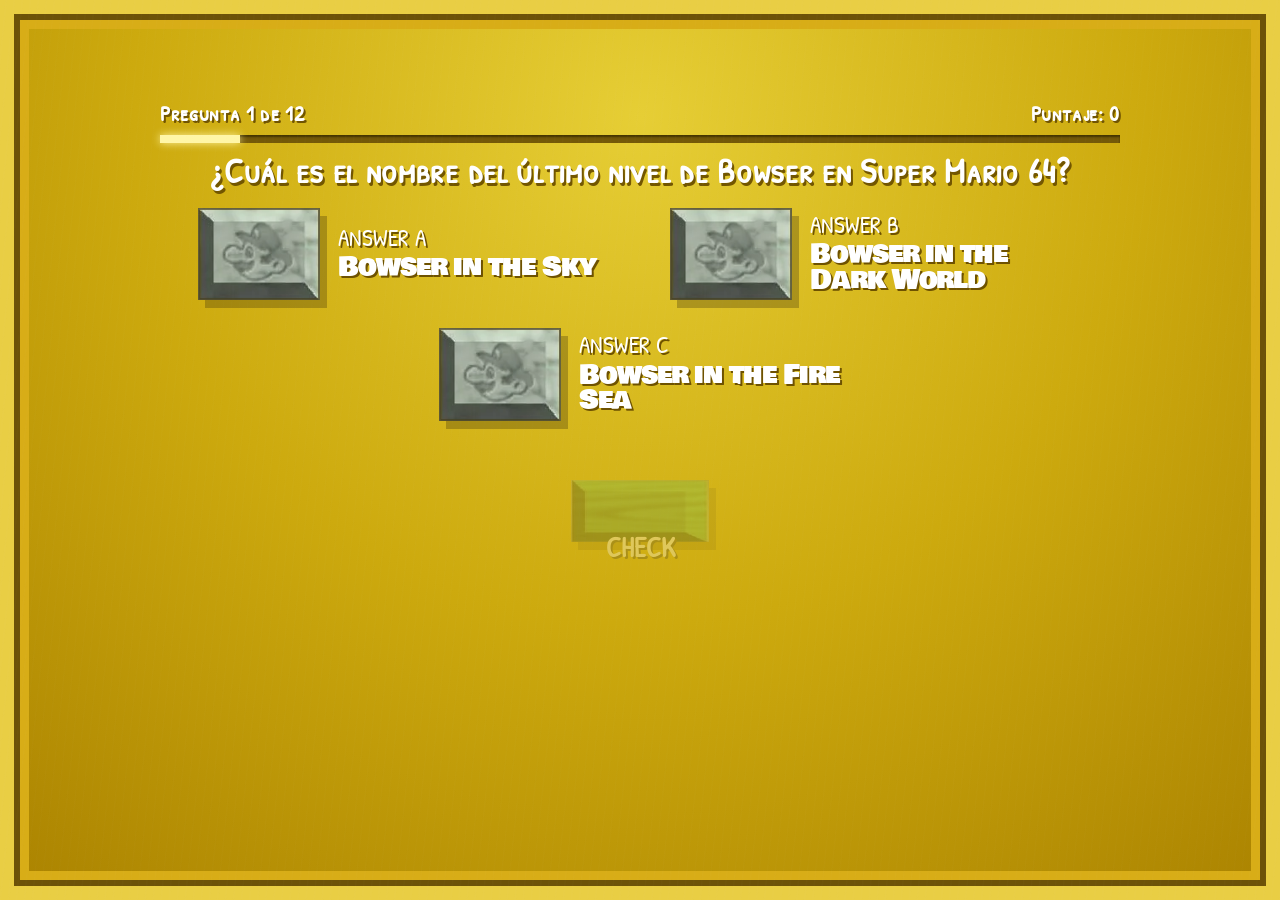
==== commit 816b4861: "Algo cambiadi" ====
--- a/index.html
+++ b/index.html
@@ -16,7 +16,7 @@
     </header>
 
     <section class="hud" aria-label="Estado del quiz">
-      <span id="question-counter">Pregunta 1 de 10</span>
+      <span id="question-counter">Pregunta 1 de 12</span>
       <span id="score-counter" aria-live="polite">Puntaje: 0</span>
       <div class="progress"><div id="progress-bar"></div></div>
     </section>
--- a/styles.css
+++ b/styles.css
@@ -17,3 +17,16 @@
 .result{text-align:center;padding-top:18px}.result-icon{font:normal clamp(4rem,9vw,7rem)/1 'Bowlby One SC',sans-serif;color:#ffe83a;text-shadow:3px 3px #fff2a0,6px 6px #806000}.result h2{margin:6px 0;font:normal clamp(2.6rem,5vw,4.1rem)/1 'Bowlby One SC',sans-serif;text-shadow:4px 4px #765600}.result p{margin:8px 0;font-size:1.8rem;text-shadow:2px 2px #765600}.result .menu-button{display:block;margin:22px auto 0}
 .mario-hand{position:fixed;z-index:9999;top:0;left:0;width:66px;height:90px;object-fit:contain;pointer-events:none;opacity:0;filter:drop-shadow(5px 6px 2px rgba(40,30,0,.45));transition:opacity .06s;will-change:transform}.mario-hand.visible{opacity:1}
 @media(max-width:760px){body,button,label,input{cursor:auto}.mario-hand{display:none}.screen{padding:22px 18px 30px;box-shadow:inset 0 0 0 8px #e7c83b,inset 0 0 0 12px #6f5708,inset 0 0 0 18px #d6ad1a}.hero{min-height:84px}.logo{gap:7px}.logo-letter{font-size:clamp(2rem,9vw,3.4rem)}.answers{grid-template-columns:1fr;gap:12px}.answer:nth-child(3):last-child{grid-column:auto;width:100%}.answer{grid-template-columns:104px 1fr;min-height:98px;gap:12px}.file-pic{width:104px}.choice{font-size:1.3rem}.slot{font-size:1.15rem}.actions{gap:10px;transform:scale(.9);transform-origin:top center}.hud{font-size:.95rem}#question-title{font-size:1.6rem}}
+
+/* Compacta la pantalla para que todo el quiz quepa sin scroll. */
+.screen{height:100vh;min-height:0;overflow:hidden;padding-top:14px;padding-bottom:12px}
+.hero{min-height:82px}
+.hud{margin-top:2px;margin-bottom:10px}
+#question-title{margin-bottom:12px}
+.question-image{width:min(300px,70%);margin-bottom:10px}
+.answers{gap:14px 44px}
+.answer{min-height:88px}
+.actions{min-height:86px;margin-top:2px}
+.menu-button{height:82px}
+.menu-button:before{height:62px}
+@media(max-width:760px){.screen{height:100dvh;overflow:hidden;padding-top:12px;padding-bottom:10px}.hero{min-height:64px}.hud{margin-bottom:7px}.question-image{width:min(250px,62%);margin-bottom:7px}.answers{gap:8px}.answer{min-height:72px}.actions{min-height:68px}.menu-button{height:64px}.menu-button:before{height:50px}}
